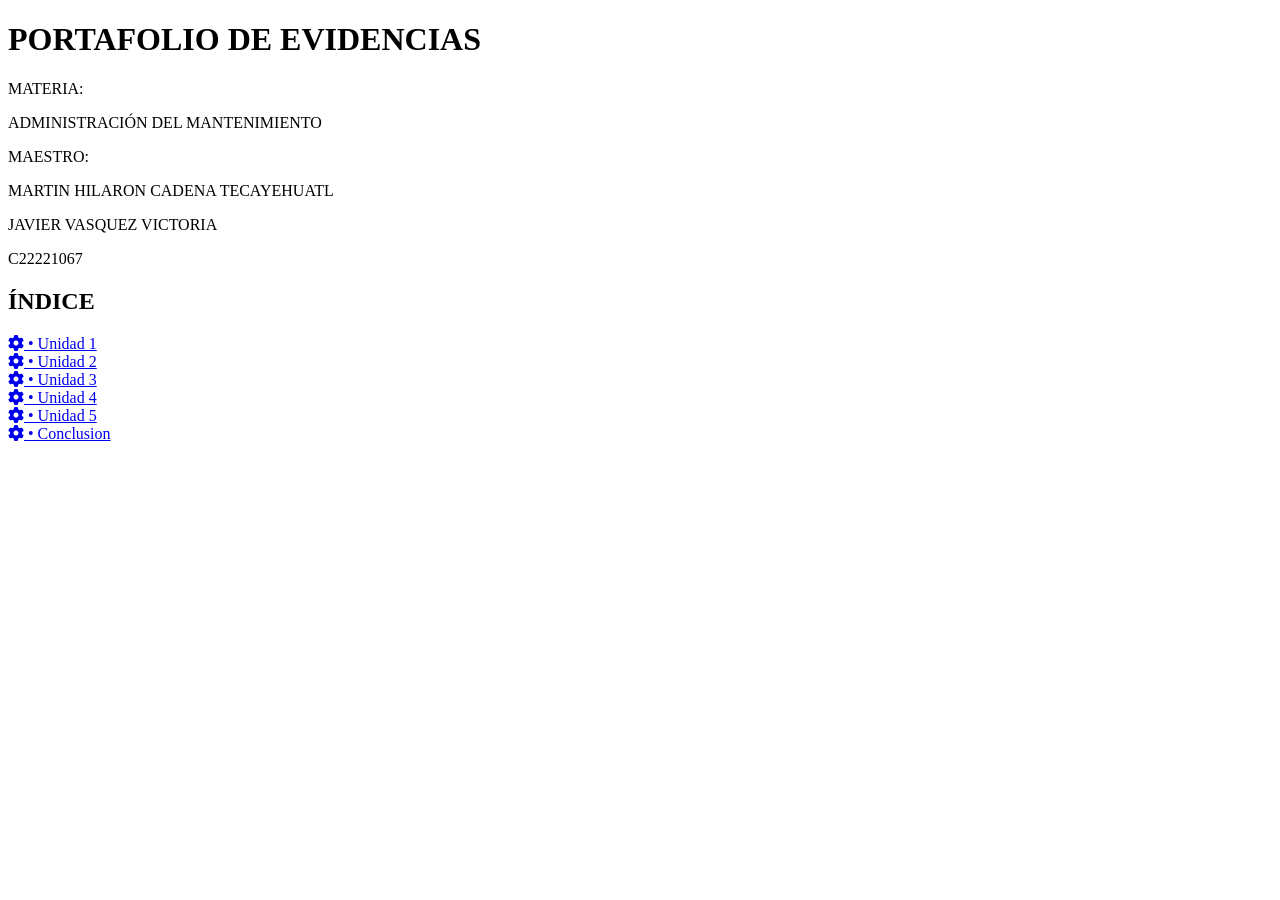
==== index.html @ 48021b09 "Update and rename Index.html to index.html" ====
<!DOCTYPE html>
<html lang="es">
<head>
    <meta charset="UTF-8">
    <meta name="viewport" content="width=device-width, initial-scale=1.0">
    <title>@ViewData["Title"] - Javier</title>
    
    <link href="https://fonts.googleapis.com/css2?family=Montserrat:wght@300;400;600&family=Playfair+Display:wght@700;900&display=swap" rel="stylesheet">
    
    <link rel="stylesheet" href="https://cdnjs.cloudflare.com/ajax/libs/font-awesome/6.4.0/css/all.min.css">
    
    <link rel="stylesheet" href="~/css/site.css" asp-append-version="true" />
</head>
<body>

    <header class="hero-section">
        <div class="overlay"></div>
        <div class="hero-container">
            <h1 class="anim-left main-title">PORTAFOLIO DE EVIDENCIAS</h1>
            
            <div class="anim-left info-block">
                <p class="label">MATERIA:</p>
                <p class="value">ADMINISTRACIÓN DEL MANTENIMIENTO</p>
            </div>
            
            <div class="anim-left info-block">
                <p class="label">MAESTRO:</p>
                <p class="value">MARTIN HILARON CADENA TECAYEHUATL</p>
            </div>
            
            <div class="anim-left info-block student-row">
                <p class="student-name">JAVIER VASQUEZ VICTORIA</p>
                <p class="student-id">C22221067</p>
            </div>
        </div>
    </header>

    <section class="index-section">
        <h2 class="index-title">ÍNDICE</h2>
        
        <div class="gears-grid">
            <a href="/Unidad1" class="gear-card">
                <div class="gear-wrapper">
                    <i class="fa-solid fa-gear gear-icon"></i>
                    <span class="gear-text">• Unidad 1</span>
                </div>
            </a>

            <a href="/Unidad2" class="gear-card">
                <div class="gear-wrapper">
                    <i class="fa-solid fa-gear gear-icon"></i>
                    <span class="gear-text">• Unidad 2</span>
                </div>
            </a>

            <a href="/Unidad3" class="gear-card">
                <div class="gear-wrapper">
                    <i class="fa-solid fa-gear gear-icon"></i>
                    <span class="gear-text">• Unidad 3</span>
                </div>
            </a>

            <a href="/Unidad4" class="gear-card">
                <div class="gear-wrapper">
                    <i class="fa-solid fa-gear gear-icon"></i>
                    <span class="gear-text">• Unidad 4</span>
                </div>
            </a>

            <a href="/Unidad5" class="gear-card">
                <div class="gear-wrapper">
                    <i class="fa-solid fa-gear gear-icon"></i>
                    <span class="gear-text">• Unidad 5</span>
                </div>
            </a>

            <a href="/Conclusion" class="gear-card">
                <div class="gear-wrapper">
                    <i class="fa-solid fa-gear gear-icon"></i>
                    <span class="gear-text">• Conclusion</span>
                </div>
            </a>
        </div>
    </section>

</body>
</html>
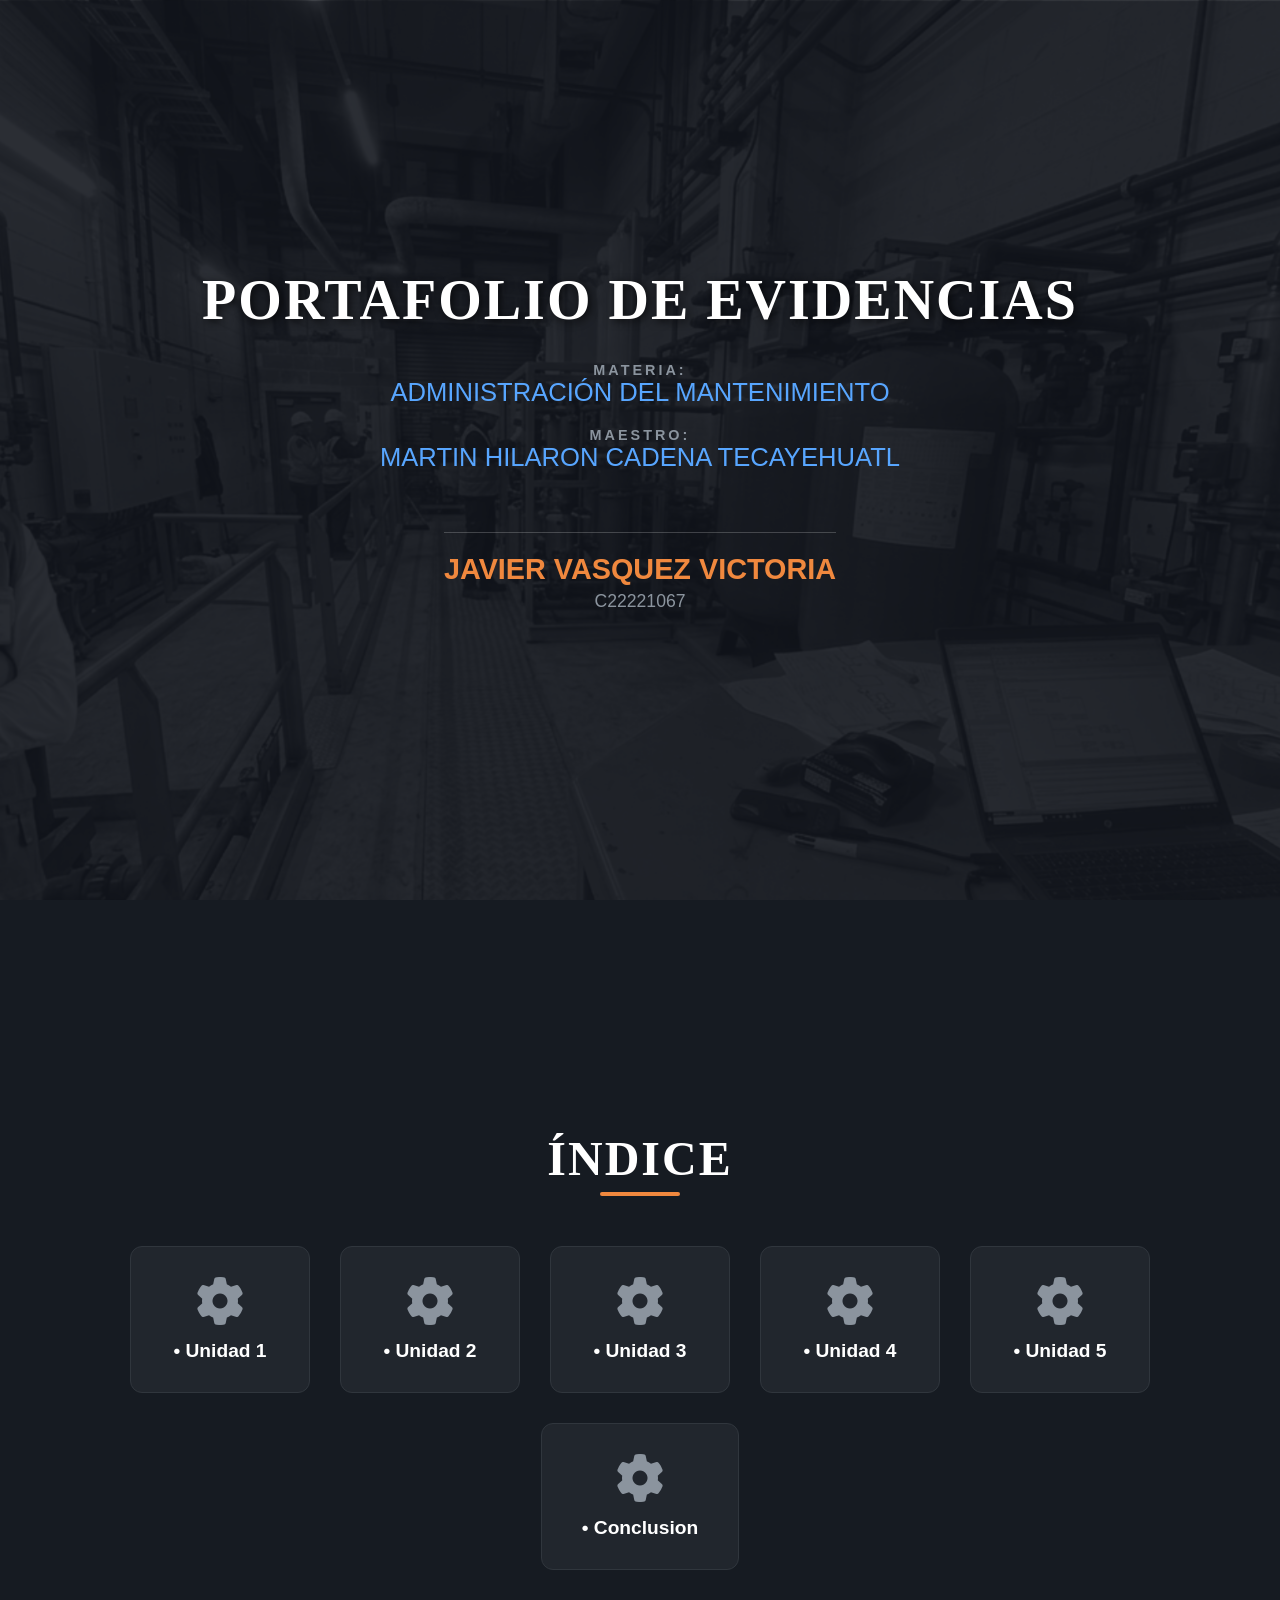
==== commit afb20a51: "Update index.html" ====
--- a/index.html
+++ b/index.html
@@ -1,4 +1,224 @@
-
+<style>
+    /* inicio introduccion */
+* {
+    margin: 0;
+    padding: 0;
+    box-sizing: border-box;
+}
+/* animacion de izquierda a derecha*/
+html {
+    scroll-behavior: smooth;
+}
+
+body {
+    font-family: 'Montserrat', sans-serif;
+    background-color: #0d1117;
+    color: #ffffff;
+    overflow-x: hidden;
+}
+
+/* fondo */
+.hero-section {
+    position: relative;
+    width: 100%;
+    min-height: 100vh;
+    background: url('javi.png') center center / cover no-repeat;
+    display: flex;
+    align-items: center;
+    justify-content: center;
+}
+
+/* Filtro obscuro */
+.overlay {
+    position: absolute;
+    top: 0;
+    left: 0;
+    width: 100%;
+    height: 100%;
+    background: rgba(13, 17, 23, 0.75); 
+    z-index: 1;
+}
+
+.hero-container {
+    position: relative;
+    z-index: 2;
+    width: 100%;
+    max-width: 1100px;
+    padding: 40px 20px;
+    text-align: center;
+    display: flex;
+    flex-direction: column;
+    align-items: center;
+    justify-content: center;
+}
+
+/* Tipografías de la Portada */
+.main-title {
+    font-family: 'Playfair Display', serif;
+    font-size: 3.5rem;
+    font-weight: 900;
+    letter-spacing: 2px;
+    margin-bottom: 30px;
+    color: #ffffff;
+    text-shadow: 2px 2px 8px rgba(0,0,0,0.7);
+}
+
+.info-block {
+    margin-bottom: 20px;
+}
+
+    .info-block .label {
+        font-size: 0.9rem;
+        color: #8b949e;
+        letter-spacing: 3px;
+        font-weight: 600;
+    }
+
+    .info-block .value {
+        font-size: 1.6rem;
+        font-weight: 400;
+        color: #58a6ff;
+    }
+
+.student-row {
+    margin-top: 40px;
+    border-top: 1px solid rgba(255, 255, 255, 0.2);
+    padding-top: 20px;
+}
+
+.student-name {
+    font-size: 1.8rem;
+    font-weight: 600;
+    color: #f0883e; 
+}
+
+.student-id {
+    font-size: 1.1rem;
+    color: #8b949e;
+    margin-top: 5px;
+}
+
+/* --- ANIMACIÓN: Desplazamiento desde la Izquierda al entrar --- */
+@keyframes slideFromLeft {
+    0% {
+        opacity: 0;
+        transform: translateX(-200px);
+    }
+
+    100% {
+        opacity: 1;
+        transform: translateX(0);
+    }
+}
+
+.anim-left {
+    opacity: 0;
+    animation: slideFromLeft 1.5s cubic-bezier(0.25, 1, 0.5, 1) forwards;
+}
+
+/* Escalado de tiempos para que los textos entren uno tras otro */
+.main-title {
+    animation-delay: 0.2s;
+}
+
+.info-block:nth-child(2) {
+    animation-delay: 0.5s;
+}
+
+.info-block:nth-child(3) {
+    animation-delay: 0.8s;
+}
+
+.student-row {
+    animation-delay: 1.1s;
+}
+
+
+/* --- SECCIÓN DEL ÍNDICE (Abajo) --- */
+.index-section {
+    padding: 80px 20px;
+    background-color: #161b22;
+    min-height: 100vh;
+    display: flex;
+    flex-direction: column;
+    align-items: center;
+    justify-content: center;
+}
+
+.index-title {
+    font-family: 'Playfair Display', serif;
+    font-size: 3rem;
+    margin-bottom: 60px;
+    position: relative;
+    letter-spacing: 2px;
+}
+
+    .index-title::after {
+        content: '';
+        position: absolute;
+        bottom: -10px;
+        left: 50%;
+        transform: translateX(-50%);
+        width: 80px;
+        height: 4px;
+        background-color: #f0883e;
+        border-radius: 2px;
+    }
+
+/* Cuadrícula o fila para las unidades */
+.gears-grid {
+    display: flex;
+    flex-wrap: wrap;
+    gap: 30px;
+    justify-content: center;
+    width: 100%;
+    max-width: 1200px;
+}
+
+/* Tarjeta / Enlace de cada Unidad */
+.gear-card {
+    text-decoration: none;
+    color: inherit;
+    background-color: #21262d;
+    padding: 30px 40px;
+    border-radius: 12px;
+    border: 1px solid #30363d;
+    transition: transform 0.3s ease, background-color 0.3s ease, box-shadow 0.3s ease;
+    min-width: 180px;
+}
+
+.gear-wrapper {
+    display: flex;
+    flex-direction: column;
+    align-items: center;
+    gap: 15px;
+}
+
+/* forma de tuerca orillas con color */
+.gear-icon {
+    font-size: 3rem;
+    color: #8b949e;
+    transition: transform 0.6s cubic-bezier(0.25, 1, 0.5, 1), color 0.3s ease;
+}
+
+.gear-text {
+    font-size: 1.2rem;
+    font-weight: 600;
+    white-space: nowrap;
+}
+
+/* animacion de la tuerca al pasar el maouse esta gira 180 grados*/
+.gear-card:hover {
+    transform: translateY(-10px);
+    background-color: #30363d;
+    box-shadow: 0 10px 20px rgba(0, 0, 0, 0.3);
+}
+
+    .gear-card:hover .gear-icon {
+        transform: rotate(180deg);
+        color: #f0883e;
+    }
+</style>
 <!DOCTYPE html>
 <html lang="es">
 <head>
@@ -39,50 +259,46 @@
     <section class="index-section">
         <h2 class="index-title">ÍNDICE</h2>
         
-        <div class="gears-grid">
-            <a href="/Unidad1" class="gear-card">
-                <div class="gear-wrapper">
-                    <i class="fa-solid fa-gear gear-icon"></i>
-                    <span class="gear-text">• Unidad 1</span>
-                </div>
-            </a>
-
-            <a href="/Unidad2" class="gear-card">
-                <div class="gear-wrapper">
-                    <i class="fa-solid fa-gear gear-icon"></i>
-                    <span class="gear-text">• Unidad 2</span>
-                </div>
-            </a>
-
-            <a href="/Unidad3" class="gear-card">
-                <div class="gear-wrapper">
-                    <i class="fa-solid fa-gear gear-icon"></i>
-                    <span class="gear-text">• Unidad 3</span>
-                </div>
-            </a>
-
-            <a href="/Unidad4" class="gear-card">
-                <div class="gear-wrapper">
-                    <i class="fa-solid fa-gear gear-icon"></i>
-                    <span class="gear-text">• Unidad 4</span>
-                </div>
-            </a>
-
-            <a href="/Unidad5" class="gear-card">
-                <div class="gear-wrapper">
-                    <i class="fa-solid fa-gear gear-icon"></i>
-                    <span class="gear-text">• Unidad 5</span>
-                </div>
-            </a>
-
-            <a href="/Conclusion" class="gear-card">
-                <div class="gear-wrapper">
-                    <i class="fa-solid fa-gear gear-icon"></i>
-                    <span class="gear-text">• Conclusion</span>
-                </div>
-            </a>
-        </div>
-    </section>
-
-</body>
-</html>
+<div class="gears-grid">
+    <a href="Unidad1.html" class="gear-card">
+        <div class="gear-wrapper">
+            <i class="fa-solid fa-gear gear-icon"></i>
+            <span class="gear-text">• Unidad 1</span>
+        </div>
+    </a>
+
+    <a href="Unidad2.html" class="gear-card">
+        <div class="gear-wrapper">
+            <i class="fa-solid fa-gear gear-icon"></i>
+            <span class="gear-text">• Unidad 2</span>
+        </div>
+    </a>
+
+    <a href="Unidad3.html" class="gear-card">
+        <div class="gear-wrapper">
+            <i class="fa-solid fa-gear gear-icon"></i>
+            <span class="gear-text">• Unidad 3</span>
+        </div>
+    </a>
+
+    <a href="Unidad4.html" class="gear-card">
+        <div class="gear-wrapper">
+            <i class="fa-solid fa-gear gear-icon"></i>
+            <span class="gear-text">• Unidad 4</span>
+        </div>
+    </a>
+
+    <a href="Unidad5.html" class="gear-card">
+        <div class="gear-wrapper">
+            <i class="fa-solid fa-gear gear-icon"></i>
+            <span class="gear-text">• Unidad 5</span>
+        </div>
+    </a>
+
+    <a href="Conclusion.html" class="gear-card">
+        <div class="gear-wrapper">
+            <i class="fa-solid fa-gear gear-icon"></i>
+            <span class="gear-text">• Conclusion</span>
+        </div>
+    </a>
+</div>
